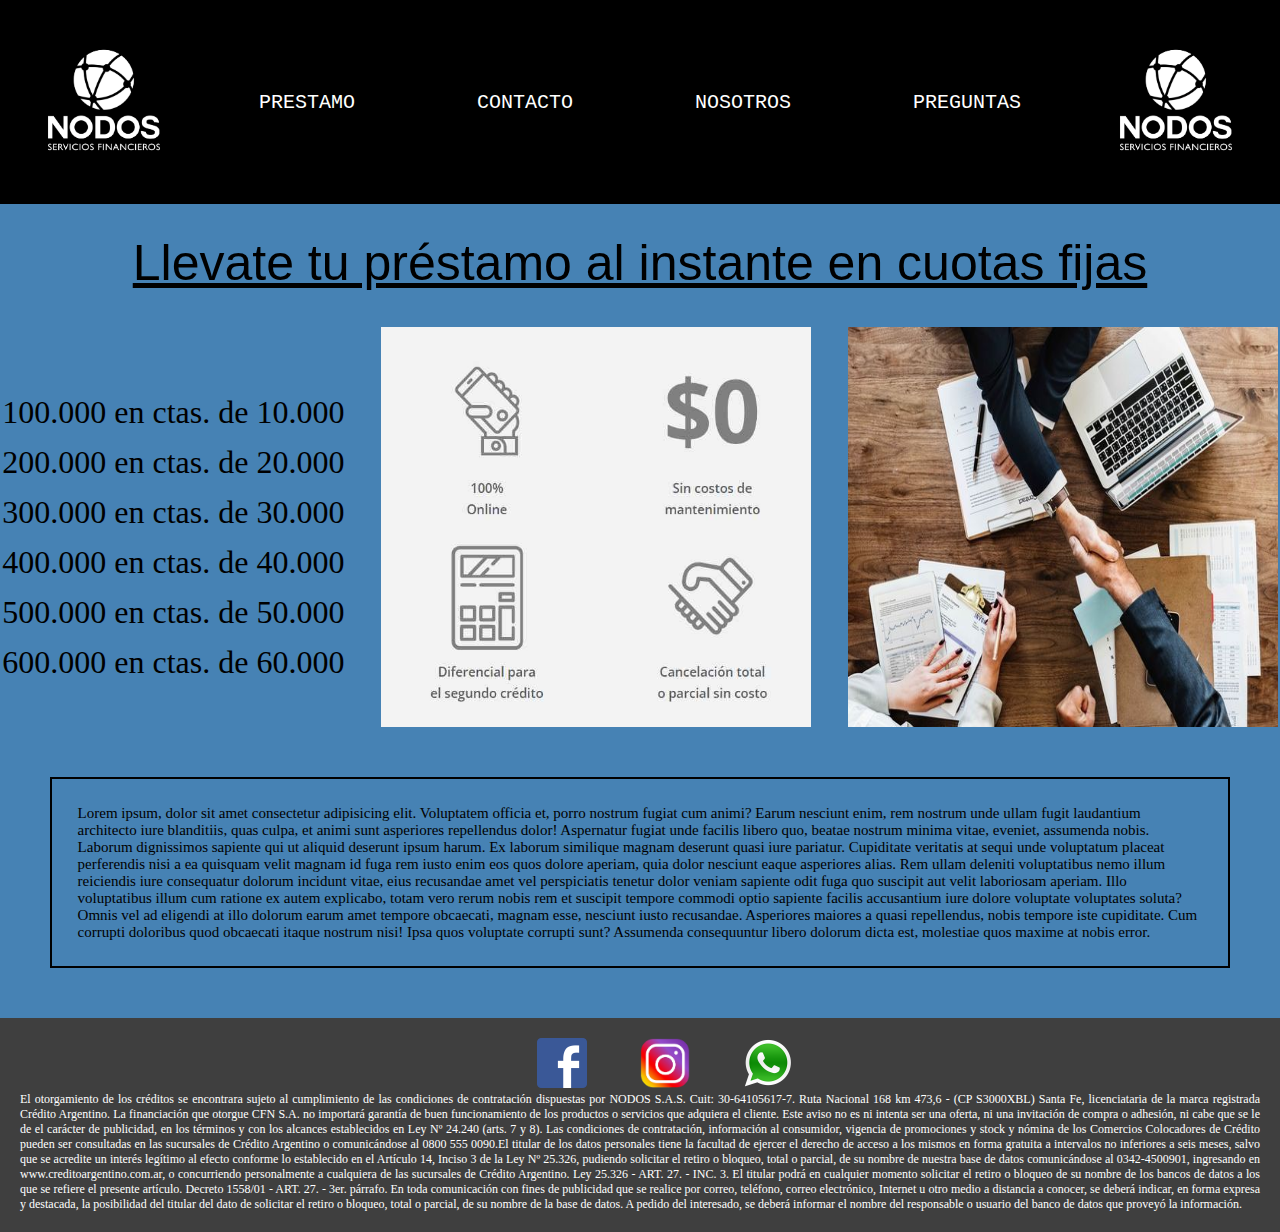
==== index.html @ 07574697 "primer commit" ====
<!DOCTYPE html>
<html lang="es">
  <head>
    <meta charset="UTF-8" />
    <meta name="viewport" content="width=device-width, initial-scale=1.0" />
    <title>NODOS</title>
    <link rel="shortcut icon" href="./img/nodoslogoescrito.png" type="image/x-icon" />
    <link href="https://cdn.jsdelivr.net/npm/bootstrap@5.3.2/dist/css/bootstrap.min.css" rel="stylesheet" integrity="sha384-T3c6CoIi6uLrA9TneNEoa7RxnatzjcDSCmG1MXxSR1GAsXEV/Dwwykc2MPK8M2HN" crossorigin="anonymous">
    <link rel="stylesheet" href="./estilos/estilos.css" />
  </head>
  <body>
    <header>
      <a href="./index.html"><img class="logo1"src="./img/nodoslogoescrito.png" alt="logo"/></a>
      <nav>
        <ul class="menu">
          <li>
            <a href="./pages/prestamos.html">PRESTAMO</a>
          </li>
          <li>
            <a href="./pages/contacto.html">CONTACTO</a>
          </li>
          <li>
            <a href="./pages/nosotros.html">NOSOTROS</a>
          </li>
          <li>
            <a href="./pages/preguntas.html">PREGUNTAS</a>
          </li>
        </ul>
      </nav>
      <a href="./index.html"><img class="logo2" src="./img/nodoslogoescrito.png" alt="logo"/></a>
    </header>
    <main>
      <div class="subtitulo">
        <p>Llevate tu préstamo al instante en cuotas fijas</p>
      </div>

      <section class="medio">
        <ul class="caja1">
          <li>100.000 en ctas. de 10.000</li>
          <li>200.000 en ctas. de 20.000</li>
          <li>300.000 en ctas. de 30.000</li>
          <li>400.000 en ctas. de 40.000</li>
          <li>500.000 en ctas. de 50.000</li>
          <li>600.000 en ctas. de 60.000</li>
        </ul>
        <img class="gris" src="./img/IMAGENGRIS.png" alt="imagengris"/>
        <img class="mano" src="./img/darselamano.jpg" alt="darselamano"/>
      </section>
      <p class="caja2">
        Lorem ipsum, dolor sit amet consectetur adipisicing elit. Voluptatem
        officia et, porro nostrum fugiat cum animi? Earum nesciunt enim, rem
        nostrum unde ullam fugit laudantium architecto iure blanditiis, quas
        culpa, et animi sunt asperiores repellendus dolor! Aspernatur fugiat
        unde facilis libero quo, beatae nostrum minima vitae, eveniet, assumenda
        nobis. Laborum dignissimos sapiente qui ut aliquid deserunt ipsum harum.
        Ex laborum similique magnam deserunt quasi iure pariatur. Cupiditate
        veritatis at sequi unde voluptatum placeat perferendis nisi a ea
        quisquam velit magnam id fuga rem iusto enim eos quos dolore aperiam,
        quia dolor nesciunt eaque asperiores alias. Rem ullam deleniti
        voluptatibus nemo illum reiciendis iure consequatur dolorum incidunt
        vitae, eius recusandae amet vel perspiciatis tenetur dolor veniam
        sapiente odit fuga quo suscipit aut velit laboriosam aperiam. Illo
        voluptatibus illum cum ratione ex autem explicabo, totam vero rerum
        nobis rem et suscipit tempore commodi optio sapiente facilis accusantium
        iure dolore voluptate voluptates soluta? Omnis vel ad eligendi at illo
        dolorum earum amet tempore obcaecati, magnam esse, nesciunt iusto
        recusandae. Asperiores maiores a quasi repellendus, nobis tempore iste
        cupiditate. Cum corrupti doloribus quod obcaecati itaque nostrum nisi!
        Ipsa quos voluptate corrupti sunt? Assumenda consequuntur libero dolorum
        dicta est, molestiae quos maxime at nobis error.
      </p>
    </main>
    <footer>
      <section class="redes">
        <ul class="redess">
          <li>
            <a href="https://www.facebook.com/" target="_blank"><img class="facebook" src="./img/facebook.png" alt="facebook"/></a>
          </li>
          <li>
            <a href="https://www.instagram.com/" target="_blank"><img class="instagram" src="./img/instagram.png" alt="instagram"/></a>
          </li>
          <li>
            <a href="https://wa.me/543564415853" target="_blank"><img class="whatsapp" src="./img/whatsapp.png" alt="whatsapp"/></a>
          </li>
        </ul>
      </section>
      El otorgamiento de los créditos se encontrara sujeto al cumplimiento de
      las condiciones de contratación dispuestas por NODOS S.A.S. Cuit:
      30-64105617-7. Ruta Nacional 168 km 473,6 - (CP S3000XBL) Santa Fe,
      licenciataria de la marca registrada Crédito Argentino. La financiación
      que otorgue CFN S.A. no importará garantía de buen funcionamiento de los
      productos o servicios que adquiera el cliente. Este aviso no es ni intenta
      ser una oferta, ni una invitación de compra o adhesión, ni cabe que se le
      de el carácter de publicidad, en los términos y con los alcances
      establecidos en Ley Nº 24.240 (arts. 7 y 8). Las condiciones de
      contratación, información al consumidor, vigencia de promociones y stock y
      nómina de los Comercios Colocadores de Crédito pueden ser consultadas en
      las sucursales de Crédito Argentino o comunicándose al 0800 555 0090.El
      titular de los datos personales tiene la facultad de ejercer el derecho de
      acceso a los mismos en forma gratuita a intervalos no inferiores a seis
      meses, salvo que se acredite un interés legítimo al efecto conforme lo
      establecido en el Artículo 14, Inciso 3 de la Ley Nº 25.326, pudiendo
      solicitar el retiro o bloqueo, total o parcial, de su nombre de nuestra
      base de datos comunicándose al 0342-4500901, ingresando en
      www.creditoargentino.com.ar, o concurriendo personalmente a cualquiera de
      las sucursales de Crédito Argentino. Ley 25.326 - ART. 27. - INC. 3. El
      titular podrá en cualquier momento solicitar el retiro o bloqueo de su
      nombre de los bancos de datos a los que se refiere el presente artículo.
      Decreto 1558/01 - ART. 27. - 3er. párrafo. En toda comunicación con fines
      de publicidad que se realice por correo, teléfono, correo electrónico,
      Internet u otro medio a distancia a conocer, se deberá indicar, en forma
      expresa y destacada, la posibilidad del titular del dato de solicitar el
      retiro o bloqueo, total o parcial, de su nombre de la base de datos. A
      pedido del interesado, se deberá informar el nombre del responsable o
      usuario del banco de datos que proveyó la información.
    </footer>
    <script src="https://cdn.jsdelivr.net/npm/bootstrap@5.3.2/dist/js/bootstrap.bundle.min.js" integrity="sha384-C6RzsynM9kWDrMNeT87bh95OGNyZPhcTNXj1NW7RuBCsyN/o0jlpcV8Qyq46cDfL" crossorigin="anonymous"></script>
  </body>
</html>
---- estilos/estilos.css ----
/* css general */


* {
    margin: 0;
    padding: 0;
    box-sizing: border-box;
}
header{
    display: flex;
    justify-content: center;
    background-color: black;
    align-items: center;
}
a {
    text-decoration: none;
    color: white;
}
body{
    background-color: steelblue
}
@import url('https://fonts.googleapis.com/css2?family=Martian+Mono:wght@600;700&display=swap');


/* css index */

.logo1,
.logo2 {
    width: 200px;
    height: 200px;
}

.logo4{
    height: 500px;
}

.gris,
.mano {
    width: 430px;
    height: 400px;
}

h1{
    text-align: center;
    text-decoration: underline;
    font-size: 50px;
    margin-top: 20px;
}
h1:hover {
    color: red;
   
}

.subtitulo{
    font-family: 'Franklin Gothic Medium', 'Arial Narrow', Arial, sans-serif;
    font-size: 50px;
    text-align: center;
    text-decoration: underline;
    margin-top: 30px;
}

.menu li{
    display: inline;
    margin: 55px;
    font-family:'Martian Mono', monospace;
    font-size: 20px;
    
}
.menu-link.active{
    text-decoration: underline;
}


.caja1{
    font-size: xx-large;
    margin-top: 60px;
    line-height: 50px;
    }
.medio{
    justify-content: center;
    justify-content: space-around;
}
.redes li{
    list-style-type: none;
    display: inline
}
.redess li{
    text-align: center;
    margin-left: 50px;
   
}
.redess{
    text-align: center;
    
}
.facebook,
.instagram,
.whatsapp {
    width: 50px;
    height: 50px;
}

.caja2{
    margin: 50px;
    text-decoration: none;
    font-size: 15px;
    border: 2px solid #000;
    padding: 2%;
}
.medio{
    display: flex;
    gap: 2rem;
    margin-top: 35px;
}

input:focus {
    background-color: pink;
}
.datos{
    display: flex;
    flex-direction: column;
    align-items: start;
    padding-top: 10px;
    margin-bottom: 15px;
    margin-left: 40px;
}
#fajosmilpesos{
    position: relative;
    margin-left: 600px; 

}
.fajosmilpesos img{
    position: absolute;
    top: 350px; 
    left: 400px;
    border-radius: 20px;
}
#mapa {
    position: relative;
    width: 100px; 
    height: 600px; 
    margin-left: 600px; 
}

iframe {
    position: absolute;
    top: 350px; 
    left: 600px;
    border-radius: 20px;
}
 
.datos2{
    margin-top: 15px;
}
.archivo{
    margin-top: 20px;
}
.consulta{
    margin-top: 20px;
    margin-bottom: 20px;
}
.consultas{
    text-align: center;
    margin-left: 10px;
}

.somos{
    text-align: justify;
    display: flex;
    margin: 60px;
    gap: 20rem;
    font-size: 30px;
}



h2{
    margin-left: 10px;
}
h2:hover {
    color: rgb(212, 247, 14);
}
h3{
    font-weight: bold;
    margin-top: 20px;
}
h3:hover {
    color: rgb(5, 243, 13);
}

.mensaje{
   
    position: fixed;
    margin: 100%;
    padding-left: 1400px;
   
    
}
.nosotrosgrid{
    height: 100vh;
    display: grid;
    grid-template-columns: 1fr 1fr 1fr 1fr;
    grid-template-rows: 1fr 1fr;
    grid-template-areas: 
    "logo logo    nosotros      contacto"
    "logo logo    preguntas     prestamo";
}
.logonos,
.logotexto,
.logotelefono,
.logopesos,
.logopregunta{
    height: 50px;
    border-radius: 50px;
}
.nosotroslogo{
    background-color: red;
    grid-area: logo;
    text-align: center;
    border-radius: none
;

}
.nosotroscontacto{
    background-color:blue;
    grid-area: contacto;
    border-radius: 80px;
   

}
.nosotrosnosotros{
    background-color: rgb(35, 226, 21);
    grid-area: nosotros;
    border-radius: 80px;
   

}
.nosotrospreguntasfrecuentes{
    background-color: rgb(34, 240, 223);
    grid-area: preguntas;
    border-radius: 80px;

}
.nosotrosprestamoss{
    background-color: rgb(231, 16, 163);
    grid-area: prestamo;
    border-radius: 80px;
}
.hijo{
    display: flex;
    justify-content: center;
    align-items: center;
    font-size: 30px;
}
.nosotroslogo{
    padding: 10px;
    font-family: Georgia, 'Times New Roman', Times, serif;
    font-size: 20px;
    color: white;
}

footer{
    color: white;
    padding: 20px;
    margin-top: 25px;
    text-align: justify;
    background-color: rgb(63, 63, 63);
    align-items: center;
    font-size: 12px
}

/*.nosotrosgrid{
    height: 100vh;
    display: grid;
    grid-template-columns: 1fr 1fr 1fr 1fr;
    grid-template-rows: 1fr 1fr;
    grid-template-areas: 
    "logo logo    nosotros      contacto"
    "logo logo    preguntas     prestamo";
}*/

@media (max-width: 700px) {
    .nosotrosgrid{
        grid-template-columns: 1fr 1fr;
        grid-template-rows: 1fr 1fr 1fr;
        grid-template-areas: 
        "logo       logo"
        "nosotros   contacto"
        "preguntas  prestamo";
    }
}
@media (max-width: 700px){
    .hijo{
        font-size: 20px;
    }
}
@media (max-width: 400px) {
    .nosotrosgrid{
        grid-template-columns: 1fr;
        grid-template-rows: 1.5fr 1fr 1fr 1fr 1fr;
        grid-template-areas: 
        "logo"
        "nosotros"
        "contacto"
        "preguntas"
        "prestamo";
    }
}
@media (max-width: 400px){
    .logonos,
    .logotexto,
    .logotelefono,
    .logopesos,
    .logopregunta{
    height: 30px;
    border-radius: 50px;
    }
}



/* comentario */
/* 16px de tamaño en font size, es por defecto */
/* font weight. bold es negrita */
/* fondo en body. color */
/* deja fija la imagen. no se mueve cuando bajo background-attachment: fixed */
/* saca todos los margenes. espaceados todo * {
    margin: 0;
    padding: 0;
    box-sizing: border-box;
}*/
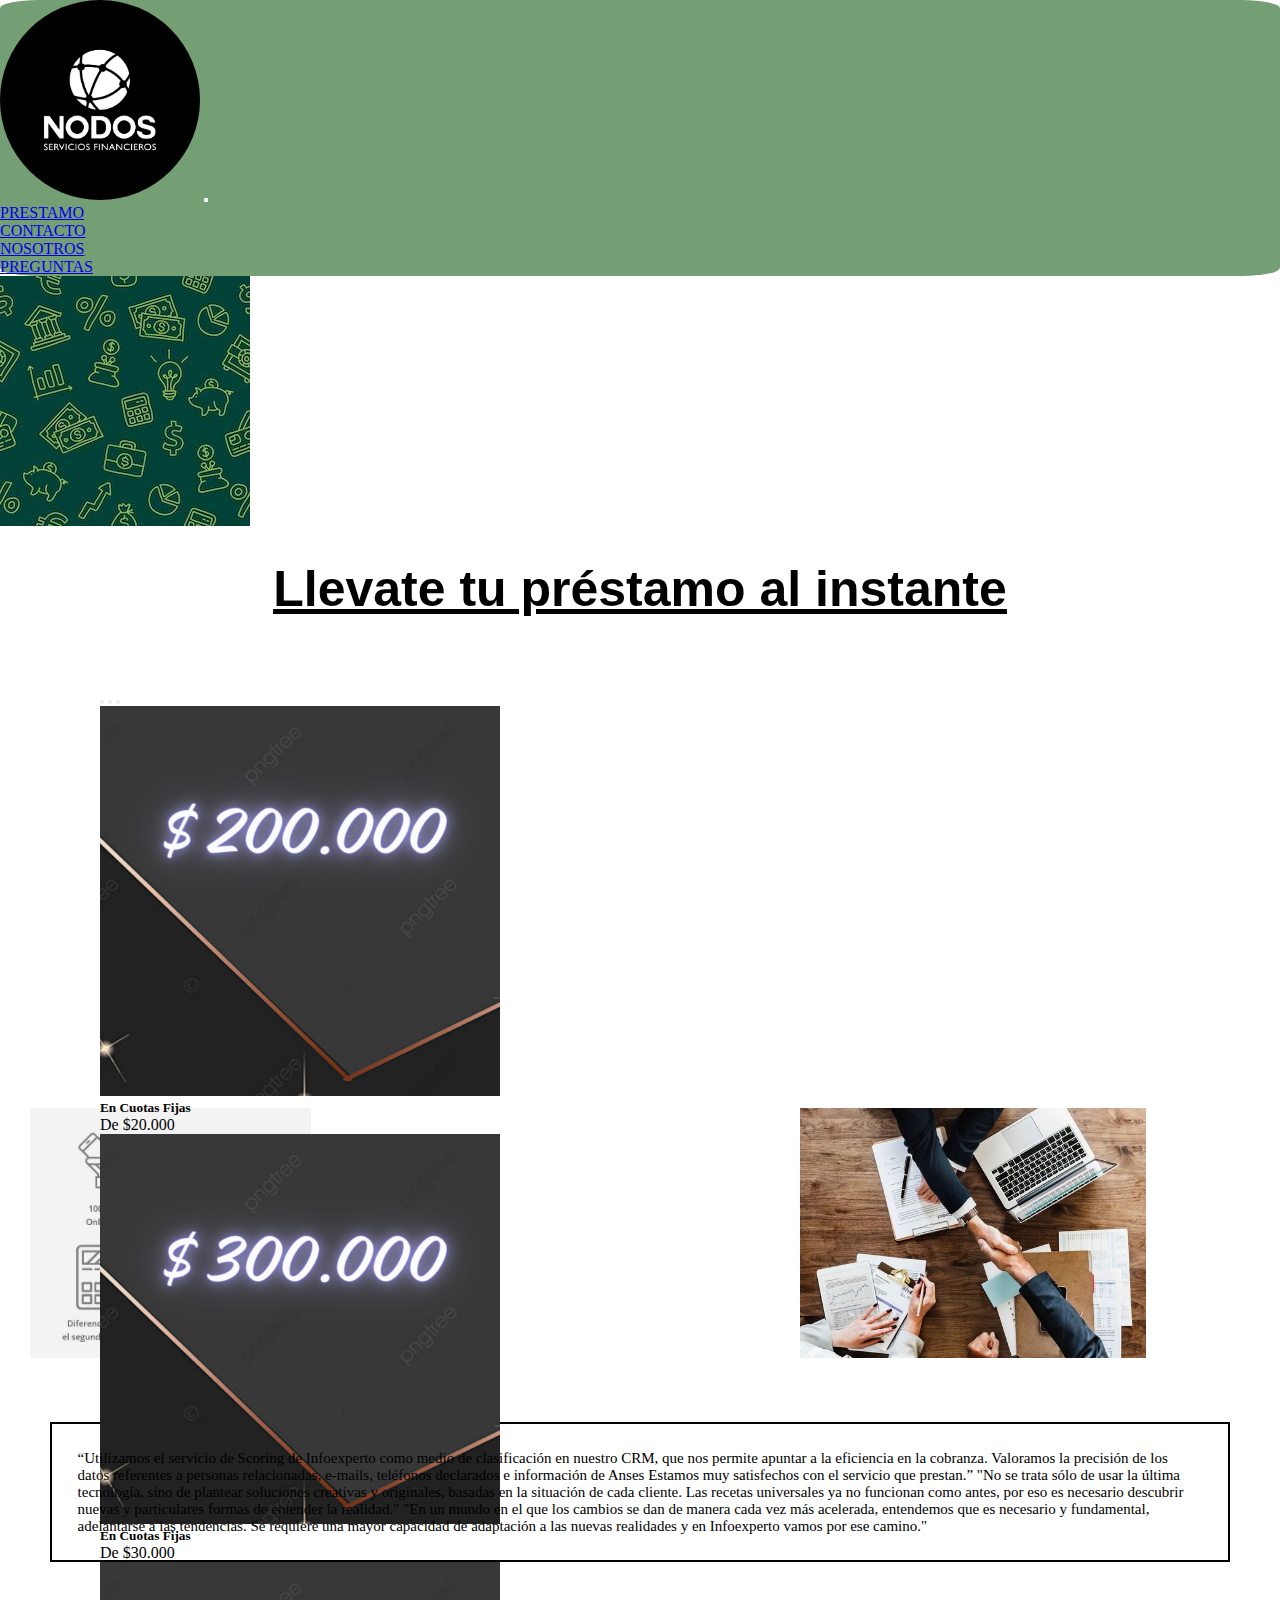
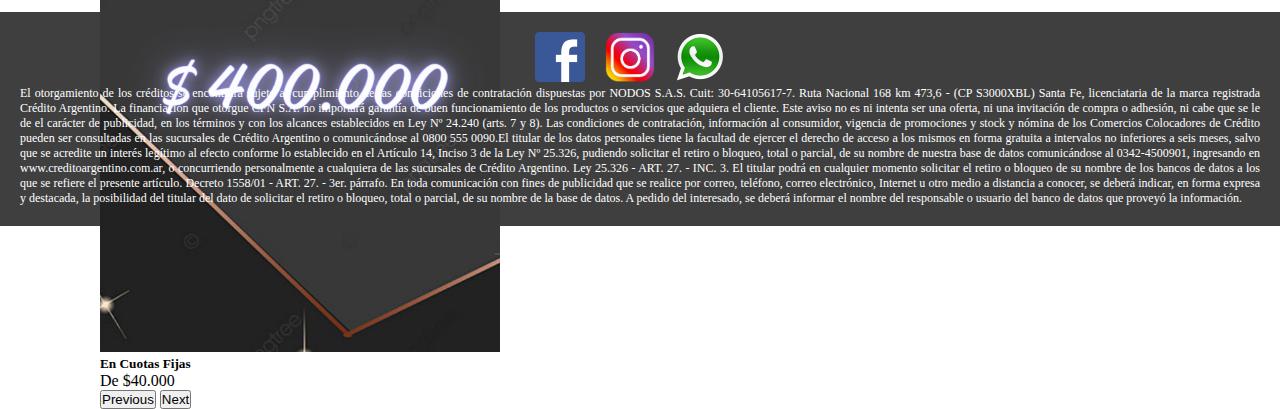
==== commit 5db493ee: "pagina con sass" ====
--- a/index.html
+++ b/index.html
@@ -6,69 +6,92 @@
     <title>NODOS</title>
     <link rel="shortcut icon" href="./img/nodoslogoescrito.png" type="image/x-icon" />
     <link href="https://cdn.jsdelivr.net/npm/bootstrap@5.3.2/dist/css/bootstrap.min.css" rel="stylesheet" integrity="sha384-T3c6CoIi6uLrA9TneNEoa7RxnatzjcDSCmG1MXxSR1GAsXEV/Dwwykc2MPK8M2HN" crossorigin="anonymous">
-    <link rel="stylesheet" href="./estilos/estilos.css" />
+    <link rel="stylesheet" href="./estilos/estilo.css" />
   </head>
   <body>
-    <header>
-      <a href="./index.html"><img class="logo1"src="./img/nodoslogoescrito.png" alt="logo"/></a>
-      <nav>
-        <ul class="menu">
-          <li>
-            <a href="./pages/prestamos.html">PRESTAMO</a>
-          </li>
-          <li>
-            <a href="./pages/contacto.html">CONTACTO</a>
-          </li>
-          <li>
-            <a href="./pages/nosotros.html">NOSOTROS</a>
-          </li>
-          <li>
-            <a href="./pages/preguntas.html">PREGUNTAS</a>
-          </li>
-        </ul>
+    <header class="cabeza">
+      <nav class="navbar navbar-expand-md bg-body-tertiary">
+        <div class="container-fluid">
+          <a class="navbar-brand" href="./index.html"><img class="logo1" src="./img/nodoslogoescrito.png" alt="logo"/></a>
+          <button class="navbar-toggler" type="button" data-bs-toggle="collapse" data-bs-target="#navbarNav" aria-controls="navbarNav" aria-expanded="false" aria-label="Toggle navigation">
+            <span class="navbar-toggler-icon"></span>
+          </button>
+          <div class="collapse navbar-collapse" id="navbarNav">
+            <ul class="navbar-nav">
+              <li class="nav-item">
+                <a class="nav-link active" aria-current="page" href="./pages/prestamos.html">PRESTAMO</a>
+              </li>
+              <li class="nav-item">
+                <a class="nav-link" href="./pages/contacto.html">CONTACTO</a>
+              </li>
+              <li class="nav-item">
+                <a class="nav-link" href="./pages/nosotros.html">NOSOTROS</a>
+              </li>
+              <li class="nav-item">
+                <a class="nav-link" href="./pages/preguntas.html">PREGUNTAS</a>
+              </li>
+            </ul>
+          </div>
+        </div>
       </nav>
-      <a href="./index.html"><img class="logo2" src="./img/nodoslogoescrito.png" alt="logo"/></a>
     </header>
     <main>
-      <div class="subtitulo">
-        <p>Llevate tu préstamo al instante en cuotas fijas</p>
-      </div>
-
-      <section class="medio">
-        <ul class="caja1">
-          <li>100.000 en ctas. de 10.000</li>
-          <li>200.000 en ctas. de 20.000</li>
-          <li>300.000 en ctas. de 30.000</li>
-          <li>400.000 en ctas. de 40.000</li>
-          <li>500.000 en ctas. de 50.000</li>
-          <li>600.000 en ctas. de 60.000</li>
-        </ul>
-        <img class="gris" src="./img/IMAGENGRIS.png" alt="imagengris"/>
-        <img class="mano" src="./img/darselamano.jpg" alt="darselamano"/>
-      </section>
-      <p class="caja2">
-        Lorem ipsum, dolor sit amet consectetur adipisicing elit. Voluptatem
-        officia et, porro nostrum fugiat cum animi? Earum nesciunt enim, rem
-        nostrum unde ullam fugit laudantium architecto iure blanditiis, quas
-        culpa, et animi sunt asperiores repellendus dolor! Aspernatur fugiat
-        unde facilis libero quo, beatae nostrum minima vitae, eveniet, assumenda
-        nobis. Laborum dignissimos sapiente qui ut aliquid deserunt ipsum harum.
-        Ex laborum similique magnam deserunt quasi iure pariatur. Cupiditate
-        veritatis at sequi unde voluptatum placeat perferendis nisi a ea
-        quisquam velit magnam id fuga rem iusto enim eos quos dolore aperiam,
-        quia dolor nesciunt eaque asperiores alias. Rem ullam deleniti
-        voluptatibus nemo illum reiciendis iure consequatur dolorum incidunt
-        vitae, eius recusandae amet vel perspiciatis tenetur dolor veniam
-        sapiente odit fuga quo suscipit aut velit laboriosam aperiam. Illo
-        voluptatibus illum cum ratione ex autem explicabo, totam vero rerum
-        nobis rem et suscipit tempore commodi optio sapiente facilis accusantium
-        iure dolore voluptate voluptates soluta? Omnis vel ad eligendi at illo
-        dolorum earum amet tempore obcaecati, magnam esse, nesciunt iusto
-        recusandae. Asperiores maiores a quasi repellendus, nobis tempore iste
-        cupiditate. Cum corrupti doloribus quod obcaecati itaque nostrum nisi!
-        Ipsa quos voluptate corrupti sunt? Assumenda consequuntur libero dolorum
-        dicta est, molestiae quos maxime at nobis error.
-      </p>
+      <img class="main-img" src="./img/fondopesos.jpg" alt="fondopesos"/>
+        <div class="subtitulo">
+          <h1>Llevate tu préstamo al instante</h1>
+        </div>
+          <div class="medio">
+            <div class="gris-1"> 
+              <img class="gris" src="./img/IMAGENGRIS.png" alt="imagengris"/>
+            </div>
+            <div id="carouselExampleCaptions" class="carousel slide">
+              <div class="carousel-indicators">
+                <button type="button" data-bs-target="#carouselExampleCaptions" data-bs-slide-to="0" class="active" aria-current="true" aria-label="Slide 1"></button>
+                <button type="button" data-bs-target="#carouselExampleCaptions" data-bs-slide-to="1" aria-label="Slide 2"></button>
+                <button type="button" data-bs-target="#carouselExampleCaptions" data-bs-slide-to="2" aria-label="Slide 3"></button>
+              </div>
+              <div class="carousel-inner">
+                <div class="carousel-item active">
+                  <img src="./img/200.png" class="d-block w-100" alt="200mil">
+                  <div class="carousel-caption d-none d-md-block">
+                    <h5>En Cuotas Fijas</h5>
+                    <p>De $20.000</p>
+                  </div>
+                </div>
+                <div class="carousel-item">
+                  <img src="./img/300.png" class="d-block w-100" alt="300mil">
+                  <div class="carousel-caption d-none d-md-block">
+                    <h5>En Cuotas Fijas</h5>
+                    <p>De $30.000</p>
+                  </div>
+                </div>
+                <div class="carousel-item">
+                  <img src="./img/400.png" class="d-block w-100" alt="400mil">
+                  <div class="carousel-caption d-none d-md-block">
+                    <h5>En Cuotas Fijas</h5>
+                    <p>De $40.000</p>
+                  </div>
+                </div>
+              </div>
+              <button class="carousel-control-prev" type="button" data-bs-target="#carouselExampleCaptions" data-bs-slide="prev">
+                <span class="carousel-control-prev-icon" aria-hidden="true"></span>
+                <span class="visually-hidden">Previous</span>
+              </button>
+              <button class="carousel-control-next" type="button" data-bs-target="#carouselExampleCaptions" data-bs-slide="next">
+                <span class="carousel-control-next-icon" aria-hidden="true"></span>
+                <span class="visually-hidden">Next</span>
+              </button>
+            </div>
+            <div class="mano-1">
+              <img class="mano" src="./img/darselamano.jpg" alt="darselamano"/>
+            </div>
+          </div>
+          <p class="caja2">
+            “Utilizamos el servicio de Scoring de Infoexperto como medio de clasificación en nuestro CRM, que nos permite apuntar a la eficiencia en la cobranza. Valoramos la precisión de los datos referentes a personas relacionadas, e-mails, teléfonos declarados e información de Anses Estamos muy satisfechos con el servicio que prestan.”
+            "No se trata sólo de usar la última tecnología, sino de plantear soluciones creativas y originales, basadas en la situación de cada cliente. Las recetas universales ya no funcionan como antes, por eso es necesario descubrir nuevas y particulares formas de entender la realidad."
+            "En un mundo en el que los cambios se dan de manera cada vez más acelerada, entendemos que es necesario y fundamental, adelantarse a las tendencias. Se requiere una mayor capacidad de adaptación a las nuevas realidades y en Infoexperto vamos por ese camino."
+          </p>
+      </img>  
     </main>
     <footer>
       <section class="redes">
--- a/estilos/estilo.css
+++ b/estilos/estilo.css
@@ -0,0 +1,321 @@
+@charset "UTF-8";
+@import url("https://fonts.googleapis.com/css2?family=Martian+Mono:wght@600;700&display=swap");
+* {
+  margin: 0;
+  padding: 0;
+  box-sizing: border-box;
+}
+*::-moz-selection {
+  background-color: black;
+  color: steelblue;
+}
+*::selection {
+  background-color: black;
+  color: steelblue;
+}
+
+.logo1 {
+  border-radius: 50%;
+  width: 200px;
+  height: 200px;
+}
+
+.container-fluid {
+  background-color: rgba(11, 84, 9, 0.567);
+  border-radius: 3%;
+}
+
+.nav-item:hover {
+  background-color: rgba(6, 59, 4, 0.567);
+  border-radius: 20%;
+}
+
+header {
+  width: 100%;
+}
+
+.logo1:hover {
+  transition: 1.5s;
+  scale: 90%;
+}
+
+.main-img {
+  background-image: url(../../img/fondodeg.webp);
+  background-size: cover; /* Ajusta la imagen para que cubra todo el fondo */
+  background-repeat: no-repeat; /* Evita la repetición de la imagen de fondo */
+}
+
+.subtitulo {
+  font-family: "Franklin Gothic Medium", "Arial Narrow", Arial, sans-serif;
+  font-size: 50px;
+  text-align: center;
+  text-decoration: underline;
+  margin-top: 30px;
+}
+
+h1 {
+  text-align: center;
+  text-decoration: underline;
+  font-size: 50px;
+  margin-top: 20px;
+  margin-bottom: 30px;
+}
+
+h1:hover {
+  color: red;
+}
+
+h2:hover {
+  color: green;
+}
+
+h3:hover {
+  color: aqua;
+}
+
+.caja1 {
+  font-size: xx-large;
+  margin-top: 60px;
+  line-height: 50px;
+}
+
+.caja2 {
+  margin: 50px;
+  text-decoration: none;
+  font-size: 15px;
+  border: 2px solid #000;
+  padding: 2%;
+}
+
+.medio {
+  display: flex;
+  justify-content: center;
+  align-items: center;
+  margin-top: 50px;
+  margin-bottom: 60px;
+}
+.medio .d-block {
+  height: 390px;
+}
+.medio .carousel {
+  height: 400px;
+}
+.medio .gris {
+  height: 250px;
+  margin-right: 160px;
+}
+.medio .mano {
+  height: 250px;
+  margin-left: 160px;
+}
+
+.form-1 {
+  display: flex;
+  flex-direction: column;
+  align-items: start;
+  padding-top: 10px;
+  margin-bottom: 15px;
+  margin-left: 40px;
+}
+
+#fajosmilpesos {
+  position: relative;
+  margin-left: 600px;
+}
+
+.fajosmilpesos img {
+  position: absolute;
+  top: 400px;
+  left: 400px;
+  border-radius: 20px;
+}
+
+#mapa {
+  position: relative;
+  width: 100px;
+  height: 600px;
+  margin-left: 600px;
+  margin-top: 100px;
+}
+
+iframe {
+  position: absolute;
+  top: 450px;
+  left: 600px;
+  border-radius: 20px;
+}
+
+.form-select {
+  margin-bottom: 20px;
+}
+
+.form-2 {
+  display: flex;
+  flex-direction: column;
+  align-items: start;
+  padding-top: 10px;
+  margin-bottom: 15px;
+  margin-left: 40px;
+}
+
+footer {
+  color: white;
+  padding: 20px;
+  margin-top: 25px;
+  text-align: justify;
+  background-color: rgb(63, 63, 63);
+  align-items: center;
+  font-size: 12px;
+}
+
+.redess {
+  display: flex;
+  list-style-type: none;
+  justify-content: center;
+}
+.redess .facebook,
+.redess .instagram,
+.redess .whatsapp {
+  margin-right: 20px;
+  width: 50px;
+  height: 50px;
+}
+
+.quienessomos {
+  text-decoration: underline;
+  font-family: Georgia, "Times New Roman", Times, serif;
+  font-size: 90px;
+  transform: 1s;
+}
+
+.quienessomos:hover {
+  transition: 1s;
+  transform: scale(1.1);
+}
+
+.nosotrosflex {
+  display: flex;
+  justify-content: center;
+  align-items: center;
+}
+.nosotrosflex .nosotroslogo img {
+  height: auto;
+  width: 400px;
+  margin-left: 100px;
+  border-radius: 50%;
+}
+
+.nosotroslogo:hover {
+  transition: 2s;
+  transform: scale(1.3);
+}
+
+.nosotrostexto {
+  background-color: rgb(144, 234, 144);
+  margin-right: 25px;
+  margin-left: 25px;
+  font-family: "Franklin Gothic Medium", "Arial Narrow", Arial, sans-serif;
+  font-size: 40px;
+  border-radius: 10px;
+  text-align: center;
+}
+.nosotrostexto .resaltar {
+  text-decoration: underline;
+  color: rgb(123, 16, 16);
+}
+
+@media screen and (max-width: 1300px) {
+  .medio {
+    align-items: center;
+    display: grid;
+    grid-template-columns: 1fr 1fr;
+    grid-template-rows: 1fr 1fr;
+    grid-template-areas: "carousel   carousel" "carousel   carousel" "gris       mano";
+  }
+  .gris-1 {
+    grid-area: gris;
+    margin-left: 30px;
+  }
+  .mano-1 {
+    grid-area: mano;
+    margin-right: 30px;
+  }
+  .carousel.slide {
+    grid-area: carousel;
+    margin: 20px 100px;
+  }
+  .carousel-item img {
+    width: 400px;
+    height: 300px;
+  }
+}
+@media screen and (max-width: 930px) {
+  .medio {
+    display: grid;
+    grid-template-columns: 1fr;
+    grid-template-rows: 1.5fr 0.9fr 0.9fr;
+    grid-template-areas: "carousel" "gris" "mano";
+  }
+  .gris-1 {
+    grid-area: gris;
+    text-align: center;
+    margin: 0px;
+  }
+  .gris-1 .gris {
+    margin: 0%;
+    height: 300px;
+  }
+  .mano-1 {
+    grid-area: mano;
+    text-align: center;
+  }
+  .mano-1 .mano {
+    margin: 0%;
+    height: 250px;
+  }
+  .carousel-caption.d-none.d-md-block {
+    font-size: small;
+    margin-bottom: 10px;
+  }
+}
+@media screen and (max-width: 970px) {
+  .datos {
+    display: grid;
+    grid-template-columns: 1fr;
+    grid-template-rows: 1fr 1fr;
+    grid-template-areas: "fajosmilpesos" "datos1";
+  }
+  .form-1 {
+    grid-area: datos1;
+  }
+  .fajosmilpesos {
+    grid-area: fajosmilpesos;
+  }
+  .fajosmilpesos img {
+    position: relative;
+    top: 40px;
+    left: 30px;
+    border-radius: 20px;
+  }
+}
+@media screen and (max-width: 970px) {
+  .datos-2 {
+    display: grid;
+    grid-template-columns: 1fr;
+    grid-template-rows: 0.9fr 1.1fr;
+    grid-template-areas: "mapa" "form-2";
+  }
+  .form-2 {
+    grid-area: form-2;
+  }
+  .mapa {
+    grid-area: mapa;
+  }
+  .mapa iframe {
+    position: relative;
+    top: 40px;
+    left: 30px;
+    border-radius: 20px;
+    width: 500px;
+  }
+}/*# sourceMappingURL=estilo.css.map */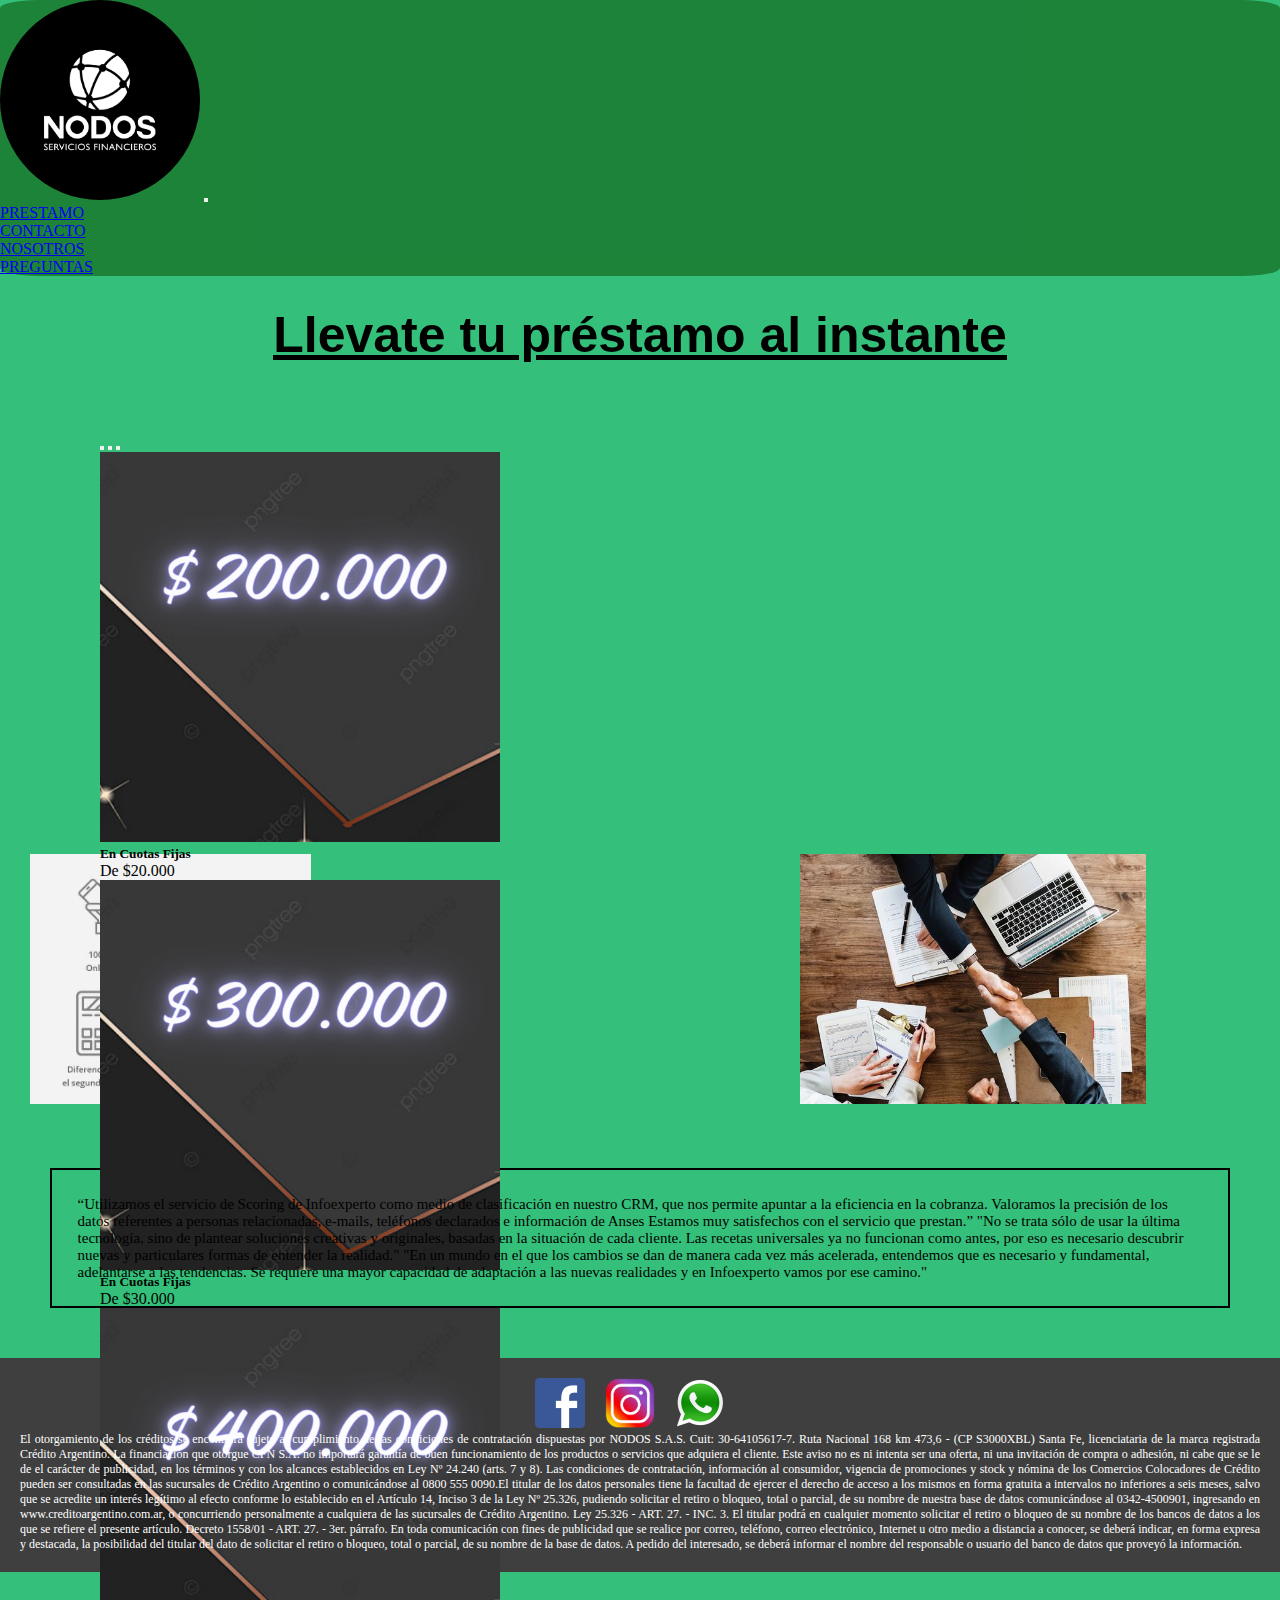
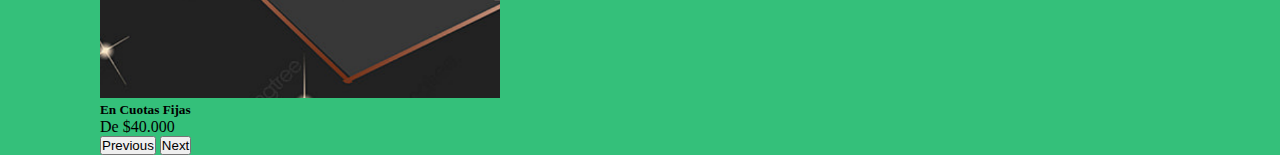
==== commit 904c0398: "semi terminado" ====
--- a/index.html
+++ b/index.html
@@ -36,7 +36,6 @@
       </nav>
     </header>
     <main>
-      <img class="main-img" src="./img/fondopesos.jpg" alt="fondopesos"/>
         <div class="subtitulo">
           <h1>Llevate tu préstamo al instante</h1>
         </div>
@@ -91,7 +90,6 @@
             "No se trata sólo de usar la última tecnología, sino de plantear soluciones creativas y originales, basadas en la situación de cada cliente. Las recetas universales ya no funcionan como antes, por eso es necesario descubrir nuevas y particulares formas de entender la realidad."
             "En un mundo en el que los cambios se dan de manera cada vez más acelerada, entendemos que es necesario y fundamental, adelantarse a las tendencias. Se requiere una mayor capacidad de adaptación a las nuevas realidades y en Infoexperto vamos por ese camino."
           </p>
-      </img>  
     </main>
     <footer>
       <section class="redes">
--- a/estilos/estilo.css
+++ b/estilos/estilo.css
@@ -1,4 +1,3 @@
-@charset "UTF-8";
 @import url("https://fonts.googleapis.com/css2?family=Martian+Mono:wght@600;700&display=swap");
 * {
   margin: 0;
@@ -39,10 +38,8 @@
   scale: 90%;
 }
 
-.main-img {
-  background-image: url(../../img/fondodeg.webp);
-  background-size: cover; /* Ajusta la imagen para que cubra todo el fondo */
-  background-repeat: no-repeat; /* Evita la repetición de la imagen de fondo */
+body {
+  background-color: rgb(52, 192, 122);
 }
 
 .subtitulo {
@@ -293,9 +290,11 @@
   }
   .fajosmilpesos img {
     position: relative;
-    top: 40px;
-    left: 30px;
+    top: 20px;
+    left: 20px;
+    bottom: 10px;
     border-radius: 20px;
+    height: 70%;
   }
 }
 @media screen and (max-width: 970px) {
@@ -318,4 +317,27 @@
     border-radius: 20px;
     width: 500px;
   }
+}
+@media screen and (max-width: 830px) {
+  .nosotrosflex {
+    display: grid;
+    grid-template-columns: 1fr;
+    grid-template-rows: 0.9fr 1.1fr;
+    grid-template-areas: "quienes" "log";
+  }
+  .nosotrosflex .quienessomos {
+    grid-area: quienes;
+  }
+  .nosotrosflex .nosotroslogo {
+    grid-area: log;
+  }
+  .nosotrosflex .nosotroslogo img {
+    border-radius: 50%;
+    margin-top: -20px;
+    margin-bottom: -20px;
+  }
+  .nosotrosflex .quienessomos {
+    text-align: center;
+    font-size: 80px;
+  }
 }/*# sourceMappingURL=estilo.css.map */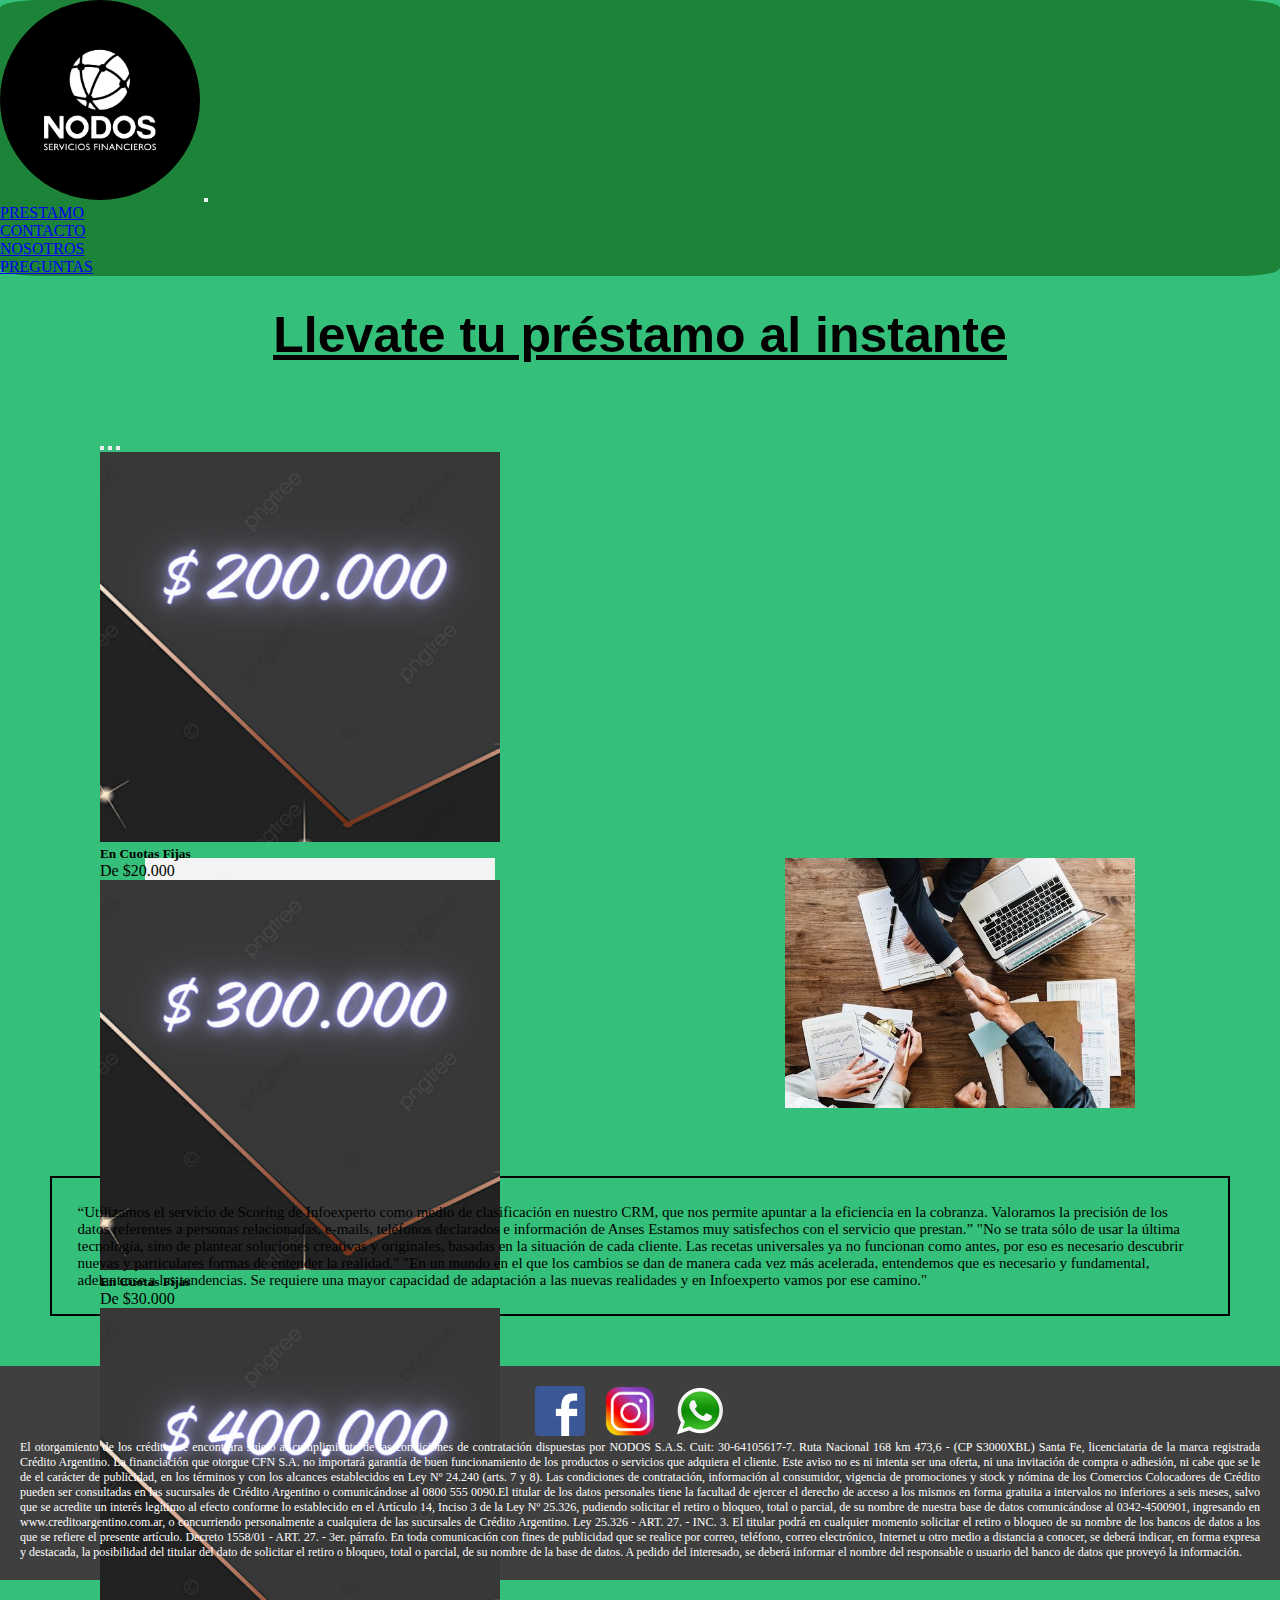
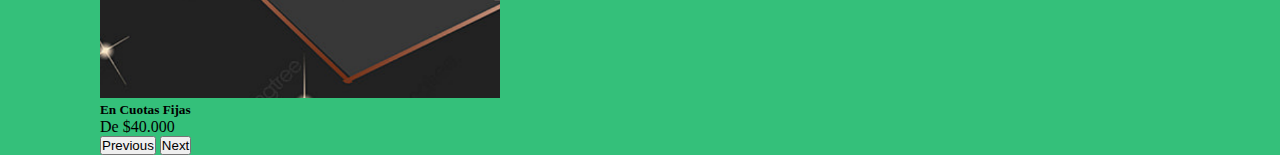
==== commit 1fa8b857: "casi terminado" ====
--- a/index.html
+++ b/index.html
@@ -35,7 +35,7 @@
         </div>
       </nav>
     </header>
-    <main>
+    <main class="main1">
         <div class="subtitulo">
           <h1>Llevate tu préstamo al instante</h1>
         </div>
--- a/estilos/estilo.css
+++ b/estilos/estilo.css
@@ -221,6 +221,11 @@
   color: rgb(123, 16, 16);
 }
 
+.conteiner .row {
+  margin: 2px 5px;
+  justify-content: center;
+}
+
 @media screen and (max-width: 1300px) {
   .medio {
     align-items: center;
@@ -231,11 +236,27 @@
   }
   .gris-1 {
     grid-area: gris;
-    margin-left: 30px;
+    margin: 2px auto;
+    align-items: center;
+    justify-content: center;
+  }
+  .gris-1 .gris {
+    margin: 2px auto;
+    align-items: center;
+    justify-content: center;
+    width: 350px;
   }
   .mano-1 {
     grid-area: mano;
-    margin-right: 30px;
+    margin: 2px auto;
+    align-items: center;
+    justify-content: center;
+  }
+  .mano-1 .mano {
+    margin: 2px auto;
+    align-items: center;
+    justify-content: center;
+    width: 350px;
   }
   .carousel.slide {
     grid-area: carousel;
@@ -252,10 +273,14 @@
     grid-template-columns: 1fr;
     grid-template-rows: 1.5fr 0.9fr 0.9fr;
     grid-template-areas: "carousel" "gris" "mano";
+    justify-content: center;
+    align-items: center;
   }
   .gris-1 {
     grid-area: gris;
     text-align: center;
+    justify-content: center;
+    align-items: center;
     margin: 0px;
   }
   .gris-1 .gris {
@@ -264,11 +289,15 @@
   }
   .mano-1 {
     grid-area: mano;
+    margin: 2px auto;
     text-align: center;
+    justify-content: center;
+    align-items: center;
   }
   .mano-1 .mano {
-    margin: 0%;
+    justify-content: center;
     height: 250px;
+    margin: 2px auto;
   }
   .carousel-caption.d-none.d-md-block {
     font-size: small;
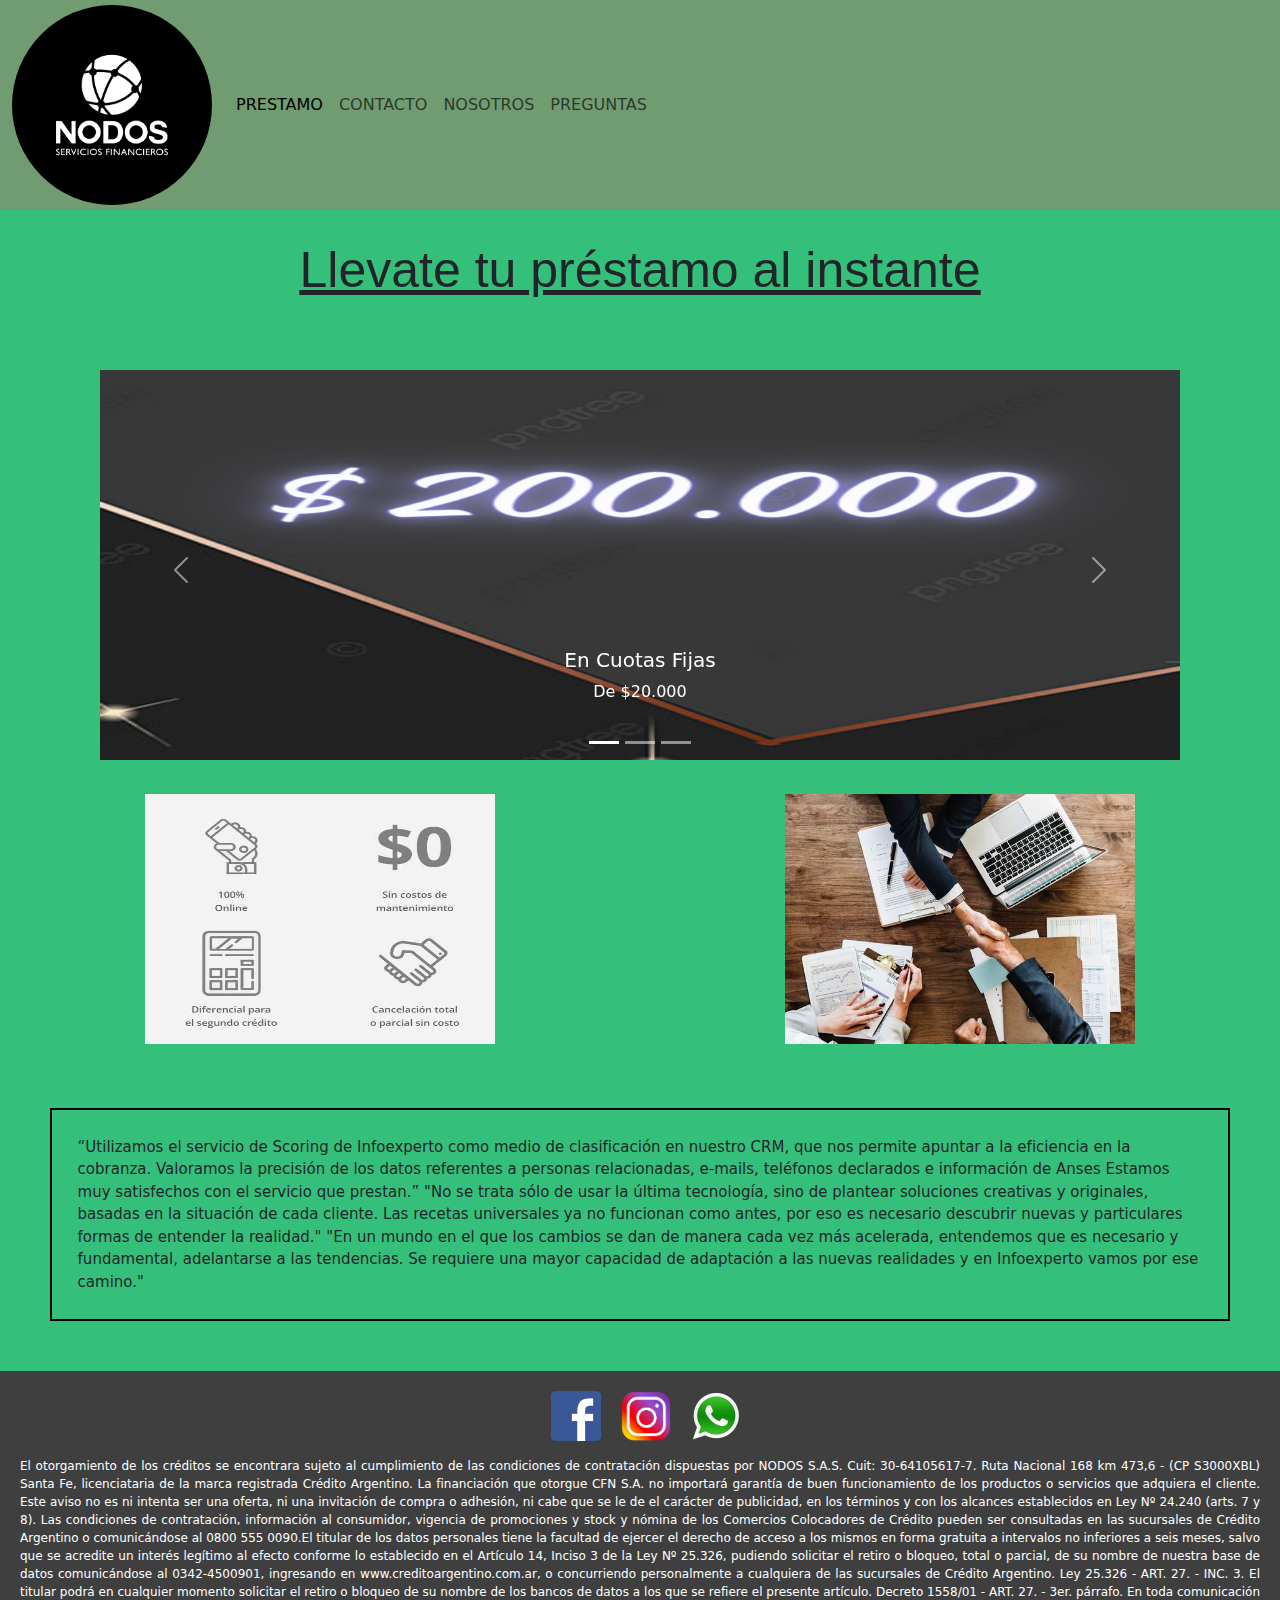
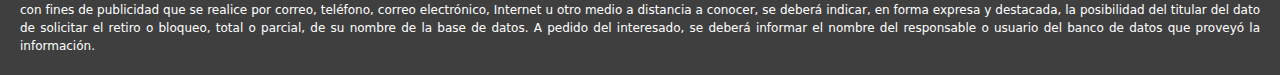
==== commit 4418557e: "3er entrega" ====
--- a/index.html
+++ b/index.html
@@ -4,8 +4,10 @@
     <meta charset="UTF-8" />
     <meta name="viewport" content="width=device-width, initial-scale=1.0" />
     <title>NODOS</title>
+    <meta name="description" content="Prestamos personales adaptables a tus ingresos, en San Francisco Córdoba">
+    <meta name="keywords" content="Prestamos, cuotas fijas, ingresos, financiamiento, créditos, dinero, prestamos en linea">
     <link rel="shortcut icon" href="./img/nodoslogoescrito.png" type="image/x-icon" />
-    <link href="https://cdn.jsdelivr.net/npm/bootstrap@5.3.2/dist/css/bootstrap.min.css" rel="stylesheet" integrity="sha384-T3c6CoIi6uLrA9TneNEoa7RxnatzjcDSCmG1MXxSR1GAsXEV/Dwwykc2MPK8M2HN" crossorigin="anonymous">
+    <link rel="stylesheet" href="./estilos/./css/bootstrap.min.css">
     <link rel="stylesheet" href="./estilos/estilo.css" />
   </head>
   <body>
@@ -37,7 +39,7 @@
     </header>
     <main class="main1">
         <div class="subtitulo">
-          <h1>Llevate tu préstamo al instante</h1>
+          <h1 class="llevatetuprestamo" >Llevate tu préstamo al instante</h1>
         </div>
           <div class="medio">
             <div class="gris-1"> 
@@ -135,6 +137,6 @@
       pedido del interesado, se deberá informar el nombre del responsable o
       usuario del banco de datos que proveyó la información.
     </footer>
-    <script src="https://cdn.jsdelivr.net/npm/bootstrap@5.3.2/dist/js/bootstrap.bundle.min.js" integrity="sha384-C6RzsynM9kWDrMNeT87bh95OGNyZPhcTNXj1NW7RuBCsyN/o0jlpcV8Qyq46cDfL" crossorigin="anonymous"></script>
+    <script src="./estilos/js/bootstrap.bundle.min.js"></script>
   </body>
 </html>
--- a/estilos/estilo.css
+++ b/estilos/estilo.css
@@ -14,14 +14,13 @@
 }
 
 .logo1 {
-  border-radius: 50%;
   width: 200px;
   height: 200px;
+  border-radius: 50%;
 }
 
 .container-fluid {
   background-color: rgba(11, 84, 9, 0.567);
-  border-radius: 3%;
 }
 
 .nav-item:hover {
@@ -39,6 +38,7 @@
 }
 
 body {
+  height: 100vh;
   background-color: rgb(52, 192, 122);
 }
 
@@ -59,7 +59,7 @@
 }
 
 h1:hover {
-  color: red;
+  color: rgb(153, 11, 11);
 }
 
 h2:hover {
@@ -178,16 +178,42 @@
   height: 50px;
 }
 
+.llevatetuprestamo {
+  transition: 1s;
+}
+
+.llevatetuprestamo:hover {
+  scale: 1.2;
+}
+
+.prestamopersonal {
+  transition: 1s;
+}
+
+.prestamopersonal:hover {
+  scale: 1.2;
+}
+
+.datospersonales {
+  transition: 1s;
+}
+
+.datospersonales:hover {
+  scale: 1.2;
+}
+
 .quienessomos {
   text-decoration: underline;
-  font-family: Georgia, "Times New Roman", Times, serif;
+  font-family: "Times New Roman", Times, serif;
   font-size: 90px;
   transform: 1s;
 }
 
 .quienessomos:hover {
+  color: rgb(153, 11, 11);
   transition: 1s;
   transform: scale(1.1);
+  rotate: 10deg;
 }
 
 .nosotrosflex {
@@ -197,7 +223,7 @@
 }
 .nosotrosflex .nosotroslogo img {
   height: auto;
-  width: 400px;
+  width: 300px;
   margin-left: 100px;
   border-radius: 50%;
 }
@@ -211,8 +237,8 @@
   background-color: rgb(144, 234, 144);
   margin-right: 25px;
   margin-left: 25px;
-  font-family: "Franklin Gothic Medium", "Arial Narrow", Arial, sans-serif;
-  font-size: 40px;
+  font-family: monospace;
+  font-size: 20px;
   border-radius: 10px;
   text-align: center;
 }
@@ -221,9 +247,25 @@
   color: rgb(123, 16, 16);
 }
 
+.preguntas {
+  transition: 1s;
+}
+
+.preguntas:hover {
+  scale: 1.2;
+}
+
 .conteiner .row {
   margin: 2px 5px;
   justify-content: center;
+}
+
+.col {
+  transition: 1s;
+}
+
+.col:hover {
+  scale: 1.1;
 }
 
 @media screen and (max-width: 1300px) {
@@ -359,11 +401,16 @@
   }
   .nosotrosflex .nosotroslogo {
     grid-area: log;
+    margin: 2px auto;
+    align-items: center;
+    justify-content: center;
   }
   .nosotrosflex .nosotroslogo img {
     border-radius: 50%;
     margin-top: -20px;
     margin-bottom: -20px;
+    justify-content: center;
+    margin-left: 0px;
   }
   .nosotrosflex .quienessomos {
     text-align: center;
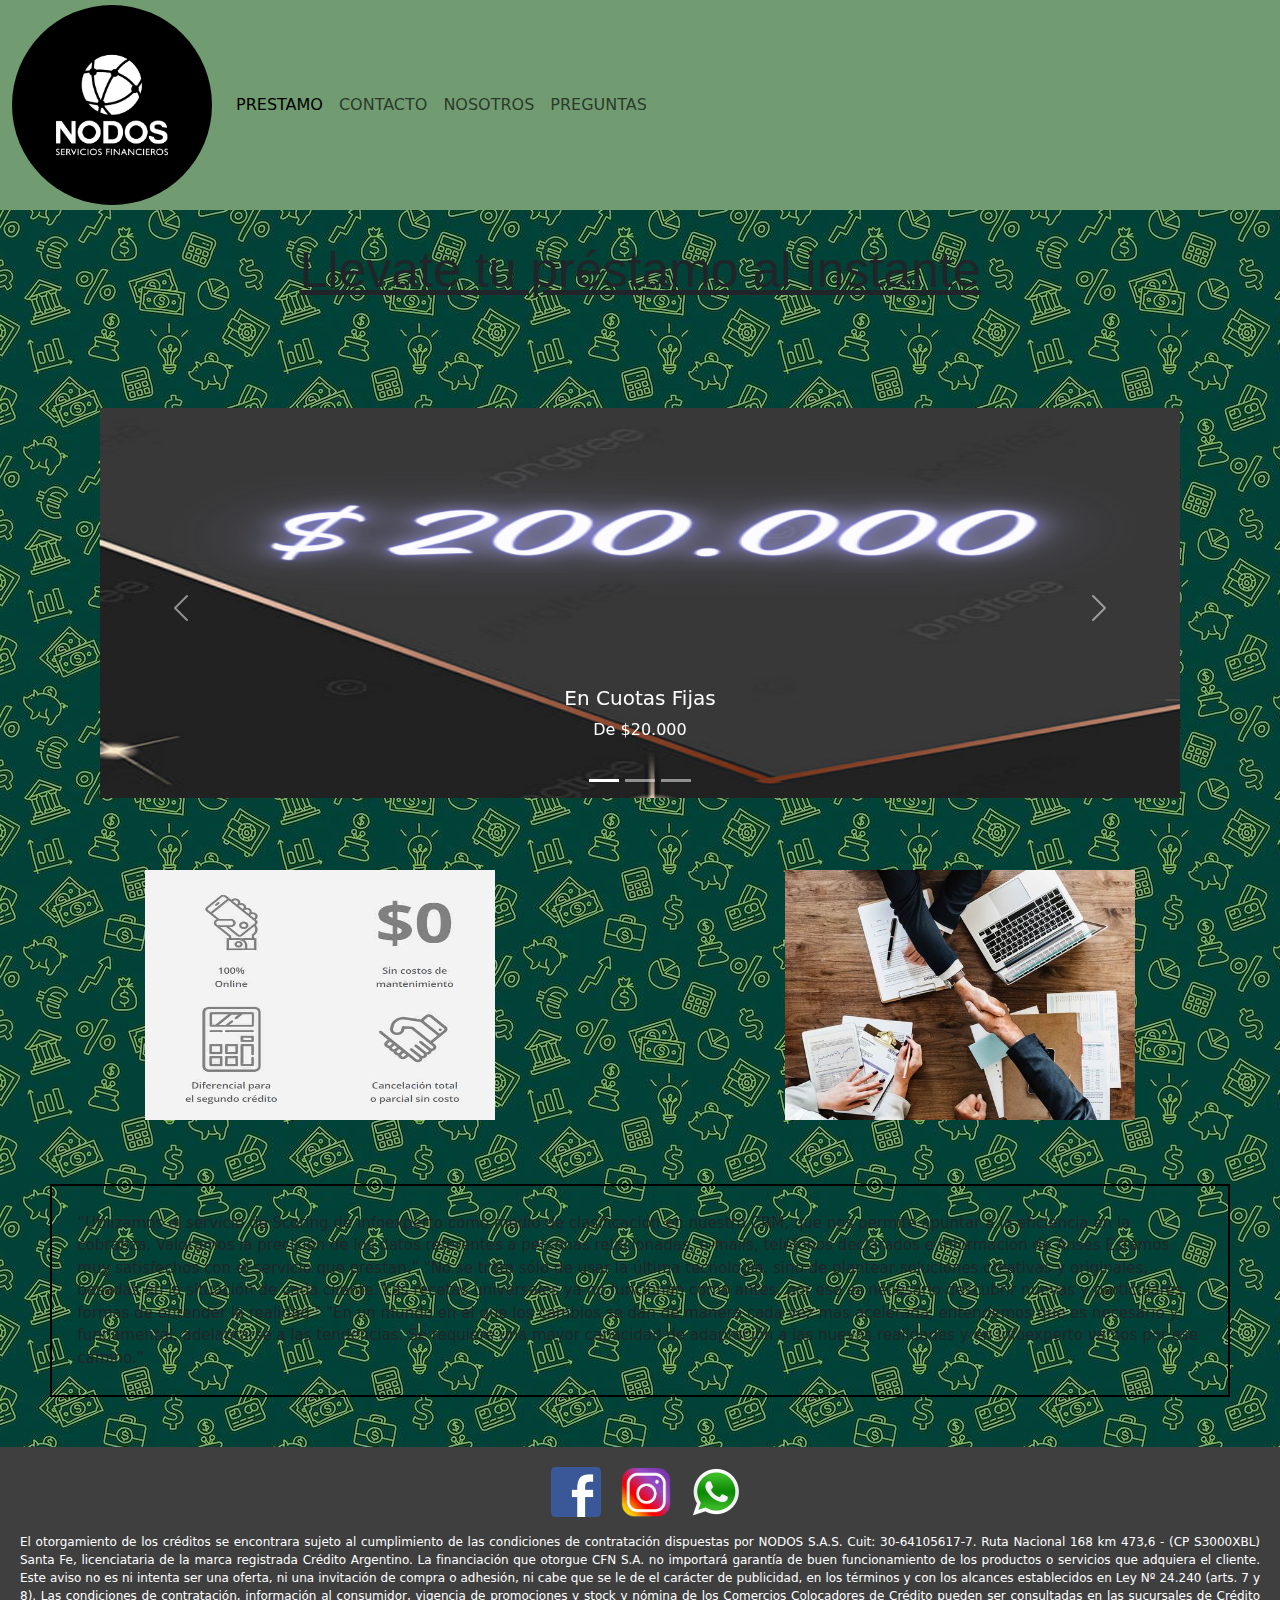
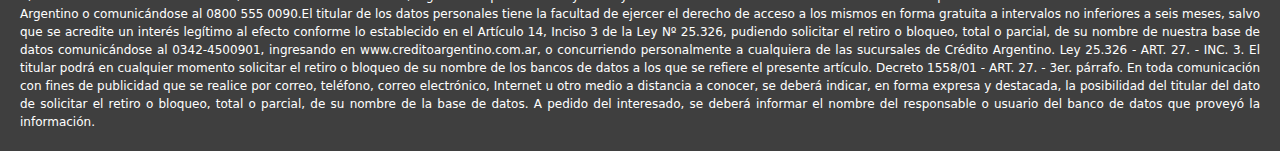
==== commit 9c54ea78: "prueba" ====
--- a/index.html
+++ b/index.html
@@ -38,6 +38,7 @@
       </nav>
     </header>
     <main class="main1">
+      <div class="imagen" >
         <div class="subtitulo">
           <h1 class="llevatetuprestamo" >Llevate tu préstamo al instante</h1>
         </div>
@@ -92,6 +93,7 @@
             "No se trata sólo de usar la última tecnología, sino de plantear soluciones creativas y originales, basadas en la situación de cada cliente. Las recetas universales ya no funcionan como antes, por eso es necesario descubrir nuevas y particulares formas de entender la realidad."
             "En un mundo en el que los cambios se dan de manera cada vez más acelerada, entendemos que es necesario y fundamental, adelantarse a las tendencias. Se requiere una mayor capacidad de adaptación a las nuevas realidades y en Infoexperto vamos por ese camino."
           </p>
+      </div>    
     </main>
     <footer>
       <section class="redes">
--- a/estilos/estilo.css
+++ b/estilos/estilo.css
@@ -38,8 +38,7 @@
 }
 
 body {
-  height: 100vh;
-  background-color: rgb(52, 192, 122);
+  background: url(/img/fondopesos.jpg);
 }
 
 .subtitulo {
@@ -88,10 +87,11 @@
   display: flex;
   justify-content: center;
   align-items: center;
+  margin: 20px auto;
   margin-top: 50px;
   margin-bottom: 60px;
 }
-.medio .d-block {
+.medio .d-block.w-100 {
   height: 390px;
 }
 .medio .carousel {
@@ -131,14 +131,13 @@
   position: relative;
   width: 100px;
   height: 600px;
-  margin-left: 600px;
   margin-top: 100px;
 }
 
 iframe {
   position: absolute;
   top: 450px;
-  left: 600px;
+  left: 450px;
   border-radius: 20px;
 }
 
@@ -226,6 +225,8 @@
   width: 300px;
   margin-left: 100px;
   border-radius: 50%;
+  margin-top: 10px;
+  margin-bottom: 10px;
 }
 
 .nosotroslogo:hover {
@@ -273,7 +274,7 @@
     align-items: center;
     display: grid;
     grid-template-columns: 1fr 1fr;
-    grid-template-rows: 1fr 1fr;
+    grid-template-rows: 1fr 1fr 1fr;
     grid-template-areas: "carousel   carousel" "carousel   carousel" "gris       mano";
   }
   .gris-1 {
@@ -361,11 +362,11 @@
   }
   .fajosmilpesos img {
     position: relative;
-    top: 20px;
-    left: 20px;
-    bottom: 10px;
+    top: 10px;
+    left: 3px;
     border-radius: 20px;
-    height: 70%;
+    width: 400px;
+    height: 250px;
   }
 }
 @media screen and (max-width: 970px) {
@@ -386,7 +387,7 @@
     top: 40px;
     left: 30px;
     border-radius: 20px;
-    width: 500px;
+    width: 90%;
   }
 }
 @media screen and (max-width: 830px) {
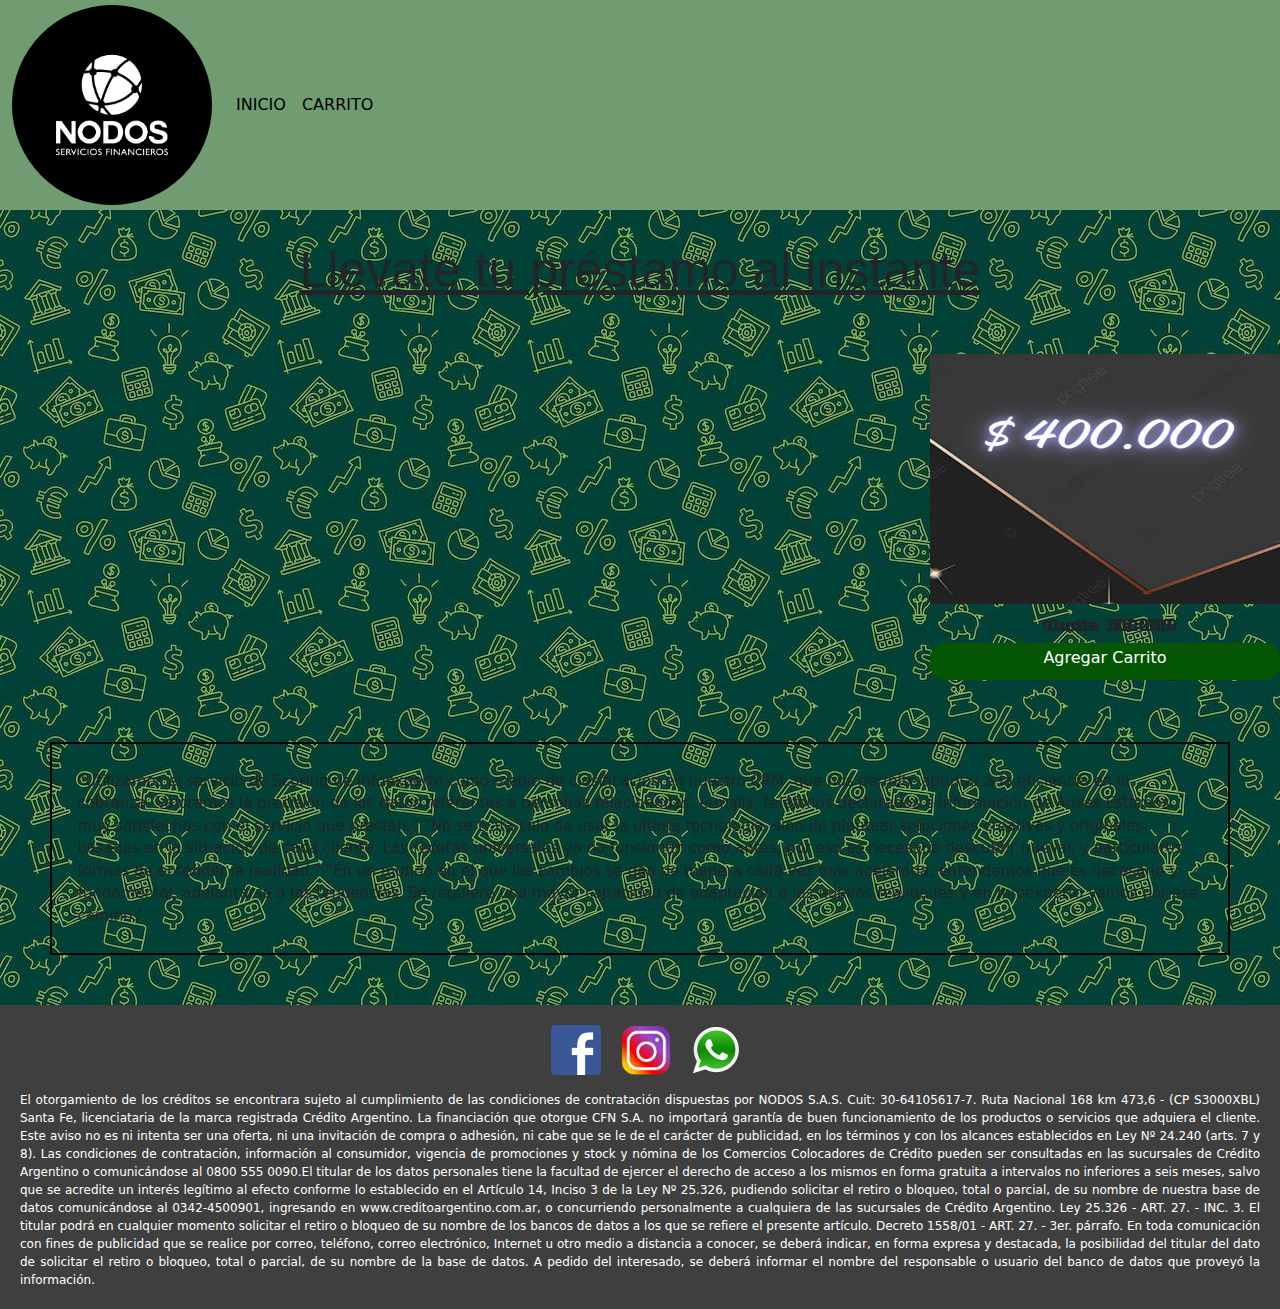
==== commit a18fe284: "1er com 3er entrega" ====
--- a/index.html
+++ b/index.html
@@ -21,16 +21,10 @@
           <div class="collapse navbar-collapse" id="navbarNav">
             <ul class="navbar-nav">
               <li class="nav-item">
-                <a class="nav-link active" aria-current="page" href="./pages/prestamos.html">PRESTAMO</a>
+                <a class="nav-link active" aria-current="page" href="./index.html">INICIO</a>
               </li>
               <li class="nav-item">
-                <a class="nav-link" href="./pages/contacto.html">CONTACTO</a>
-              </li>
-              <li class="nav-item">
-                <a class="nav-link" href="./pages/nosotros.html">NOSOTROS</a>
-              </li>
-              <li class="nav-item">
-                <a class="nav-link" href="./pages/preguntas.html">PREGUNTAS</a>
+                <a class="nav-link active" aria-current="page" href="./pages/carrito.html">CARRITO</a>
               </li>
             </ul>
           </div>
@@ -44,48 +38,28 @@
         </div>
           <div class="medio">
             <div class="gris-1"> 
-              <img class="gris" src="./img/IMAGENGRIS.png" alt="imagengris"/>
+              <img class="gris" src="./img/200.png" alt="200"/>
+              <div class="cuotas">
+                <p>Cuota</p>
+                <p>50.000</p>
+              </div>
+              <button class="agregar-carrito">Agregar Carrito</button>
             </div>
-            <div id="carouselExampleCaptions" class="carousel slide">
-              <div class="carousel-indicators">
-                <button type="button" data-bs-target="#carouselExampleCaptions" data-bs-slide-to="0" class="active" aria-current="true" aria-label="Slide 1"></button>
-                <button type="button" data-bs-target="#carouselExampleCaptions" data-bs-slide-to="1" aria-label="Slide 2"></button>
-                <button type="button" data-bs-target="#carouselExampleCaptions" data-bs-slide-to="2" aria-label="Slide 3"></button>
+            <div class="gris-1"> 
+              <img class="gris" src="./img/300.png" alt="300"/>
+              <div class="cuotas">
+                <p>Cuota</p>
+                <p>75.000</p>
               </div>
-              <div class="carousel-inner">
-                <div class="carousel-item active">
-                  <img src="./img/200.png" class="d-block w-100" alt="200mil">
-                  <div class="carousel-caption d-none d-md-block">
-                    <h5>En Cuotas Fijas</h5>
-                    <p>De $20.000</p>
-                  </div>
-                </div>
-                <div class="carousel-item">
-                  <img src="./img/300.png" class="d-block w-100" alt="300mil">
-                  <div class="carousel-caption d-none d-md-block">
-                    <h5>En Cuotas Fijas</h5>
-                    <p>De $30.000</p>
-                  </div>
-                </div>
-                <div class="carousel-item">
-                  <img src="./img/400.png" class="d-block w-100" alt="400mil">
-                  <div class="carousel-caption d-none d-md-block">
-                    <h5>En Cuotas Fijas</h5>
-                    <p>De $40.000</p>
-                  </div>
-                </div>
+              <button class="agregar-carrito">Agregar Carrito</button>
+            </div>
+            <div class="gris-1">
+              <img class="gris" src="./img/400.png" alt="400"/>
+              <div class="cuotas">
+                <p>Cuota</p>
+                <p>100.000</p>
               </div>
-              <button class="carousel-control-prev" type="button" data-bs-target="#carouselExampleCaptions" data-bs-slide="prev">
-                <span class="carousel-control-prev-icon" aria-hidden="true"></span>
-                <span class="visually-hidden">Previous</span>
-              </button>
-              <button class="carousel-control-next" type="button" data-bs-target="#carouselExampleCaptions" data-bs-slide="next">
-                <span class="carousel-control-next-icon" aria-hidden="true"></span>
-                <span class="visually-hidden">Next</span>
-              </button>
-            </div>
-            <div class="mano-1">
-              <img class="mano" src="./img/darselamano.jpg" alt="darselamano"/>
+              <button class="agregar-carrito">Agregar Carrito</button>
             </div>
           </div>
           <p class="caja2">
--- a/estilos/estilo.css
+++ b/estilos/estilo.css
@@ -17,6 +17,7 @@
   width: 200px;
   height: 200px;
   border-radius: 50%;
+  transition: 1.5s;
 }
 
 .container-fluid {
@@ -33,7 +34,6 @@
 }
 
 .logo1:hover {
-  transition: 1.5s;
   scale: 90%;
 }
 
@@ -62,7 +62,7 @@
 }
 
 h2:hover {
-  color: green;
+  color: rgb(4, 86, 4);
 }
 
 h3:hover {
@@ -85,7 +85,7 @@
 
 .medio {
   display: flex;
-  justify-content: center;
+  justify-content: space-around;
   align-items: center;
   margin: 20px auto;
   margin-top: 50px;
@@ -94,64 +94,42 @@
 .medio .d-block.w-100 {
   height: 390px;
 }
-.medio .carousel {
-  height: 400px;
-}
-.medio .gris {
+.medio .gris-1 {
+  justify-content: center;
+  align-items: center;
+}
+.medio .gris-1 .agregar-carrito {
+  border: 0;
+  background-color: rgb(4, 86, 4);
+  color: white;
+  justify-content: center;
+  padding: 3px;
+  padding-bottom: 10px;
+  position: relative;
+  top: 0px;
+  width: 100%;
+  display: flex;
+  flex-direction: row;
+  border-radius: 1rem;
+}
+.medio .gris-1 .agregar-carrito:hover {
+  background-color: rgb(19, 116, 19);
+}
+.medio .gris-1 .cuotas {
+  display: flex;
+  align-items: center;
+  justify-content: center;
+}
+.medio .gris-1 .cuotas p {
+  margin-left: 10px;
+  margin-top: 8px;
+  margin-bottom: 5px;
+  align-items: center;
+  justify-content: center;
+  font-weight: bold;
+}
+.medio .gris-1 .gris {
   height: 250px;
-  margin-right: 160px;
-}
-.medio .mano {
-  height: 250px;
-  margin-left: 160px;
-}
-
-.form-1 {
-  display: flex;
-  flex-direction: column;
-  align-items: start;
-  padding-top: 10px;
-  margin-bottom: 15px;
-  margin-left: 40px;
-}
-
-#fajosmilpesos {
-  position: relative;
-  margin-left: 600px;
-}
-
-.fajosmilpesos img {
-  position: absolute;
-  top: 400px;
-  left: 400px;
-  border-radius: 20px;
-}
-
-#mapa {
-  position: relative;
-  width: 100px;
-  height: 600px;
-  margin-top: 100px;
-}
-
-iframe {
-  position: absolute;
-  top: 450px;
-  left: 450px;
-  border-radius: 20px;
-}
-
-.form-select {
-  margin-bottom: 20px;
-}
-
-.form-2 {
-  display: flex;
-  flex-direction: column;
-  align-items: start;
-  padding-top: 10px;
-  margin-bottom: 15px;
-  margin-left: 40px;
 }
 
 footer {
@@ -185,97 +163,116 @@
   scale: 1.2;
 }
 
+.bodyprestamo {
+  background-color: black;
+}
+.bodyprestamo .cuerpoprestamo {
+  margin: 10px auto;
+}
+
 .prestamopersonal {
-  transition: 1s;
-}
-
-.prestamopersonal:hover {
-  scale: 1.2;
-}
-
-.datospersonales {
-  transition: 1s;
-}
-
-.datospersonales:hover {
-  scale: 1.2;
-}
-
-.quienessomos {
-  text-decoration: underline;
-  font-family: "Times New Roman", Times, serif;
-  font-size: 90px;
-  transform: 1s;
-}
-
-.quienessomos:hover {
-  color: rgb(153, 11, 11);
-  transition: 1s;
-  transform: scale(1.1);
-  rotate: 10deg;
-}
-
-.nosotrosflex {
-  display: flex;
-  justify-content: center;
-  align-items: center;
-}
-.nosotrosflex .nosotroslogo img {
-  height: auto;
-  width: 300px;
-  margin-left: 100px;
-  border-radius: 50%;
-  margin-top: 10px;
-  margin-bottom: 10px;
-}
-
-.nosotroslogo:hover {
-  transition: 2s;
-  transform: scale(1.3);
-}
-
-.nosotrostexto {
-  background-color: rgb(144, 234, 144);
-  margin-right: 25px;
-  margin-left: 25px;
-  font-family: monospace;
-  font-size: 20px;
-  border-radius: 10px;
-  text-align: center;
-}
-.nosotrostexto .resaltar {
-  text-decoration: underline;
-  color: rgb(123, 16, 16);
-}
-
-.preguntas {
-  transition: 1s;
-}
-
-.preguntas:hover {
-  scale: 1.2;
-}
-
-.conteiner .row {
-  margin: 2px 5px;
-  justify-content: center;
-}
-
-.col {
-  transition: 1s;
-}
-
-.col:hover {
-  scale: 1.1;
+  color: white;
+}
+
+.solicitud {
+  margin: 20px;
+  color: white;
+}
+
+.contenedor-carrito {
+  margin: 50px;
+  display: flex;
+  flex-direction: column;
+  gap: 1.8rem;
+}
+.contenedor-carrito .carrito-prestamos {
+  display: flex;
+  flex-direction: column;
+  gap: 1rem;
+}
+.contenedor-carrito .carrito-prestamos .carrito-prestamo {
+  display: flex;
+  justify-content: space-between;
+  align-items: center;
+  background-color: rgb(4, 86, 4);
+  color: white;
+  padding: 0.6rem;
+  padding-right: 1.8rem;
+  border-radius: 1rem;
+}
+.contenedor-carrito .carrito-prestamos .carrito-prestamo .carrito-prestamo-imagen {
+  width: 4rem;
+  border-radius: 1rem;
+}
+.contenedor-carrito .carrito-prestamos .carrito-prestamo .carrito-prestamo-titulo .carrito-prestamo-cantidad .carrito-prestamo-preciocuota .carrito-prestamo-preciocuota-subtotal {
+  justify-content: center;
+  align-items: center;
+}
+.contenedor-carrito .carrito-prestamos .carrito-prestamo .carrito-prestamo-eliminar {
+  color: white;
+  background-color: black;
+  border: 0;
+  border-radius: 0.5rem;
+  padding: 7px;
+}
+.contenedor-carrito .carrito-acciones {
+  display: flex;
+  justify-content: space-between;
+  color: white;
+}
+.contenedor-carrito .carrito-acciones .carrito-acciones-izquierda {
+  align-items: center;
+  margin: 0;
+  padding: 0.5rem 0.5rem;
+}
+.contenedor-carrito .carrito-acciones .carrito-acciones-izquierda .carrito-borrar {
+  color: white;
+  font-size: large;
+  border-radius: 1.5rem;
+  background-color: rgb(4, 86, 4);
+  padding: 1.5rem;
+}
+.contenedor-carrito .carrito-acciones .carrito-acciones-izquierda .carrito-borrar:hover {
+  background-color: rgb(19, 116, 19);
+}
+.contenedor-carrito .carrito-acciones .carrito-acciones-derecha {
+  display: flex;
+}
+.contenedor-carrito .carrito-acciones .carrito-acciones-derecha .carrito-acciones-total {
+  display: flex;
+  color: white;
+  font-size: large;
+  border-radius: 1rem 0rem 0rem 1rem;
+  background-color: rgb(4, 86, 4);
+  padding: 1.5rem;
+  margin-left: 20px;
+}
+.contenedor-carrito .carrito-acciones .carrito-acciones-derecha .carrito-acciones-total p {
+  align-items: center;
+  margin: 0;
+  padding: 0.5rem 0.5rem;
+}
+.contenedor-carrito .carrito-acciones .carrito-acciones-derecha .carrito-acciones-solicitar {
+  color: black;
+  font-size: large;
+  border: 0;
+  border-radius: 0rem 1rem 1rem 0rem;
+  background-color: white;
+  padding: 1.5rem;
+}
+.contenedor-carrito .carrito-acciones .carrito-acciones-derecha .carrito-acciones-solicitar:hover {
+  background-color: rgb(194, 185, 185);
 }
 
 @media screen and (max-width: 1300px) {
   .medio {
     align-items: center;
     display: grid;
-    grid-template-columns: 1fr 1fr;
-    grid-template-rows: 1fr 1fr 1fr;
-    grid-template-areas: "carousel   carousel" "carousel   carousel" "gris       mano";
+    justify-content: space-between;
+    grid-template-columns: 1fr 1fr 1fr;
+    grid-template-rows: 1fr;
+    grid-template-areas: "200   300   400";
+    max-width: 100%;
   }
   .gris-1 {
     grid-area: gris;
@@ -347,33 +344,29 @@
     margin-bottom: 10px;
   }
 }
-@media screen and (max-width: 970px) {
+@media screen and (max-width: 1280px) {
   .datos {
     display: grid;
     grid-template-columns: 1fr;
-    grid-template-rows: 1fr 1fr;
-    grid-template-areas: "fajosmilpesos" "datos1";
+    grid-template-rows: 1.3fr 0.9fr;
+    grid-template-areas: "datos1" "fajosmilpesos";
   }
   .form-1 {
     grid-area: datos1;
+    margin-right: 100px;
   }
   .fajosmilpesos {
     grid-area: fajosmilpesos;
   }
-  .fajosmilpesos img {
-    position: relative;
-    top: 10px;
-    left: 3px;
-    border-radius: 20px;
-    width: 400px;
-    height: 250px;
-  }
-}
-@media screen and (max-width: 970px) {
+  .fajosmilpesos {
+    margin: 20px;
+  }
+}
+@media screen and (max-width: 1048px) {
   .datos-2 {
     display: grid;
     grid-template-columns: 1fr;
-    grid-template-rows: 0.9fr 1.1fr;
+    grid-template-rows: 1.2fr 1fr;
     grid-template-areas: "mapa" "form-2";
   }
   .form-2 {
@@ -417,4 +410,83 @@
     text-align: center;
     font-size: 80px;
   }
+}
+@media screen and (max-width: 1200px) {
+  .conteiner1 {
+    display: grid;
+    text-align: center;
+    grid-template-columns: 1fr 1fr 1fr;
+    grid-template-rows: 1fr;
+    grid-template-areas: "col1 col2 col3" "col4 col5 col6";
+  }
+  .conteiner1 .col1 {
+    grid-area: col1;
+  }
+  .conteiner1 .col2 {
+    grid-area: col2;
+  }
+  .conteiner1 .col3 {
+    grid-area: col3;
+  }
+  .conteiner1 .col4 {
+    grid-area: col4;
+  }
+  .conteiner1 .col5 {
+    grid-area: col5;
+  }
+  .conteiner1 .col6 {
+    grid-area: col6;
+  }
+}
+@media screen and (max-width: 885px) {
+  .conteiner1 {
+    display: grid;
+    text-align: center;
+    grid-template-columns: 1fr;
+    grid-template-rows: 1fr 1fr 1fr 1fr 1fr 1fr;
+    grid-template-areas: "col1" "col2" "col3" "col4" "col5" "col6";
+  }
+  .conteiner1 .col1 {
+    grid-area: col1;
+  }
+  .conteiner1 .col2 {
+    grid-area: col2;
+  }
+  .conteiner1 .col3 {
+    grid-area: col3;
+  }
+  .conteiner1 .col4 {
+    grid-area: col4;
+  }
+  .conteiner1 .col5 {
+    grid-area: col5;
+  }
+  .conteiner1 .col6 {
+    grid-area: col6;
+  }
+}
+@media screen and (max-width: 805px) {
+  .imgchiquitas {
+    display: grid;
+    margin: 30px auto;
+    grid-template-columns: 1fr 1fr;
+    grid-template-rows: 1fr 1fr;
+    grid-template-areas: "reloj          dolar" "porcentaje     cuaderno";
+  }
+  .imgchiquitas .card1 {
+    grid-area: reloj;
+    text-align: center;
+  }
+  .imgchiquitas .card2 {
+    grid-area: dolar;
+    text-align: center;
+  }
+  .imgchiquitas .card3 {
+    grid-area: porcentaje;
+    text-align: center;
+  }
+  .imgchiquitas .card4 {
+    grid-area: cuaderno;
+    text-align: center;
+  }
 }/*# sourceMappingURL=estilo.css.map */